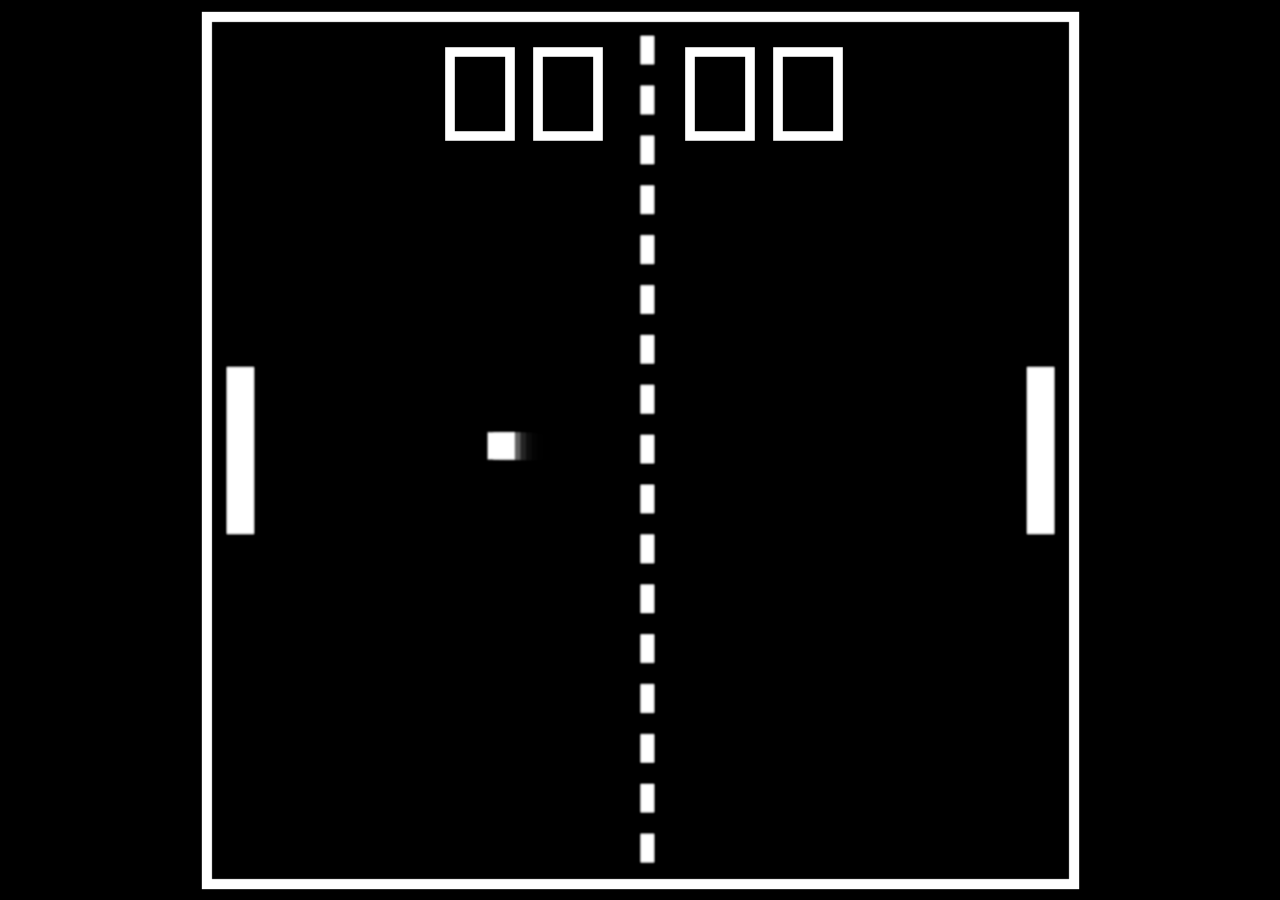
==== pong.html @ 549e613a "pushing pong to github" ====
<html>

<head>
  <link rel="stylesheet" href="./pong_style.css">
</head>

<body style="background-color: #000">
  <canvas id="canvas" width="1000" height="1000"></canvas>
  <div id="nums-container">
    <p id="left-num"></p>
    <p id="right-num"></p>
  </div>
  <script src="./pong_script.js"></script>
</body>

</html>
---- pong_style.css ----
@font-face {
  font-family: minim;
  src: url('./minim.100.otf');
}

body {
  overflow: hidden;
  display: flex;
}

#canvas {
  height: 95vh;
  width: auto;
  margin: auto;
  padding: 6px;
  box-shadow: inset 0 0 1px 5px #fff, 0 0 1px 5px #fff;
}

#nums-container {
  filter: blur(0.5px);
  display: inline;
  position: absolute;
  width: 100%;
  margin-left: 10px;
  height: auto;
  display: flex;
  justify-content: center;
}

#left-num,
#right-num {
  filter: blur(0.5px);
  font-family: 'minim', monospace;
  color: #fff;
  font-size: 120;
  margin: 32px 0 0 0;
  letter-spacing: 10px;
}

#left-num::selection,
#right-num::selection {
  background-color: transparent;
}

#left-num {
  text-align: right;
  margin-right: 32px;
}

#right-num {
  text-align: right;
  margin-left: 32px;
}
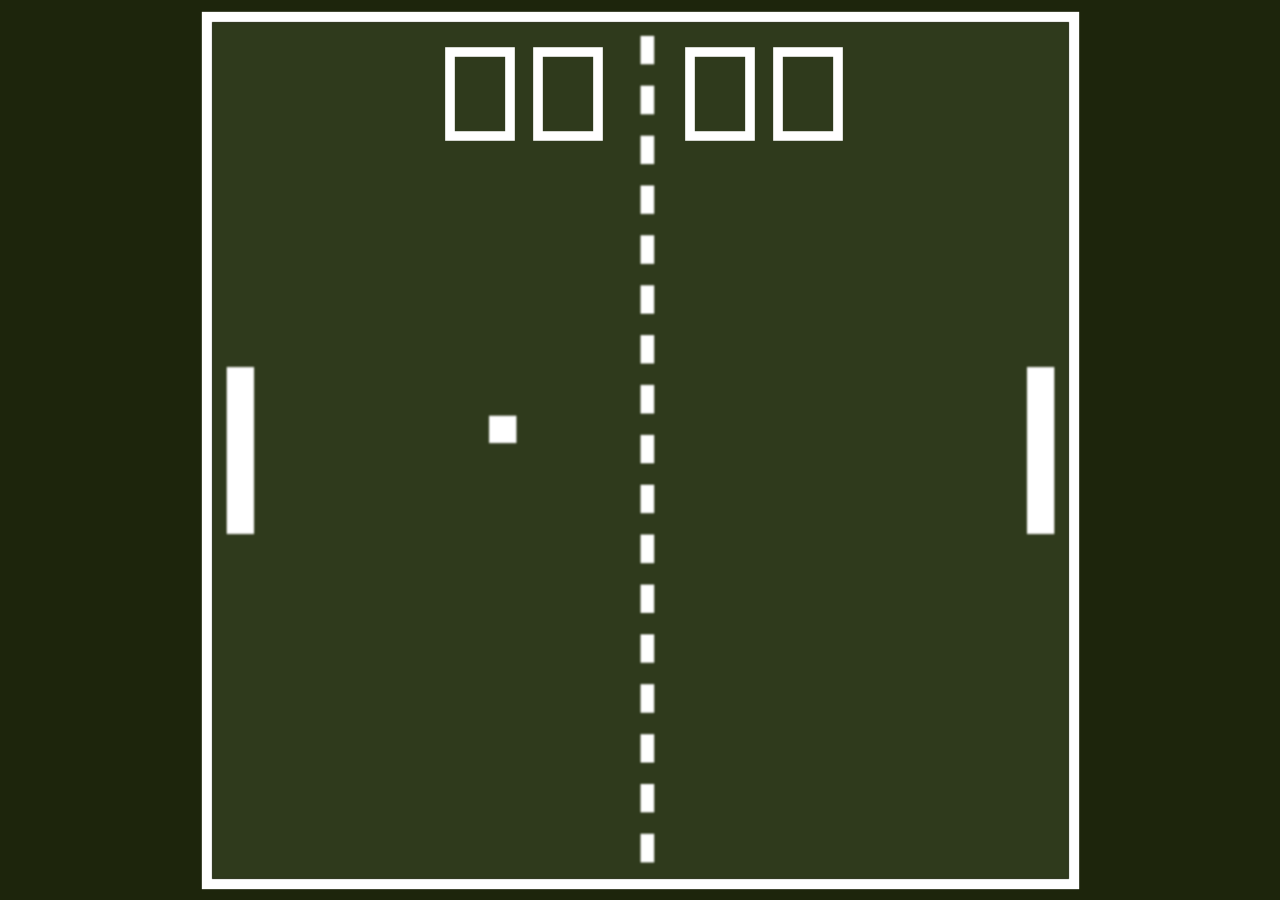
==== commit 85676be9: "changed colours, angle logic" ====
--- a/pong.html
+++ b/pong.html
@@ -4,7 +4,7 @@
   <link rel="stylesheet" href="./pong_style.css">
 </head>
 
-<body style="background-color: #000">
+<body style="background-color: #1d250c">
   <canvas id="canvas" width="1000" height="1000"></canvas>
   <div id="nums-container">
     <p id="left-num"></p>
